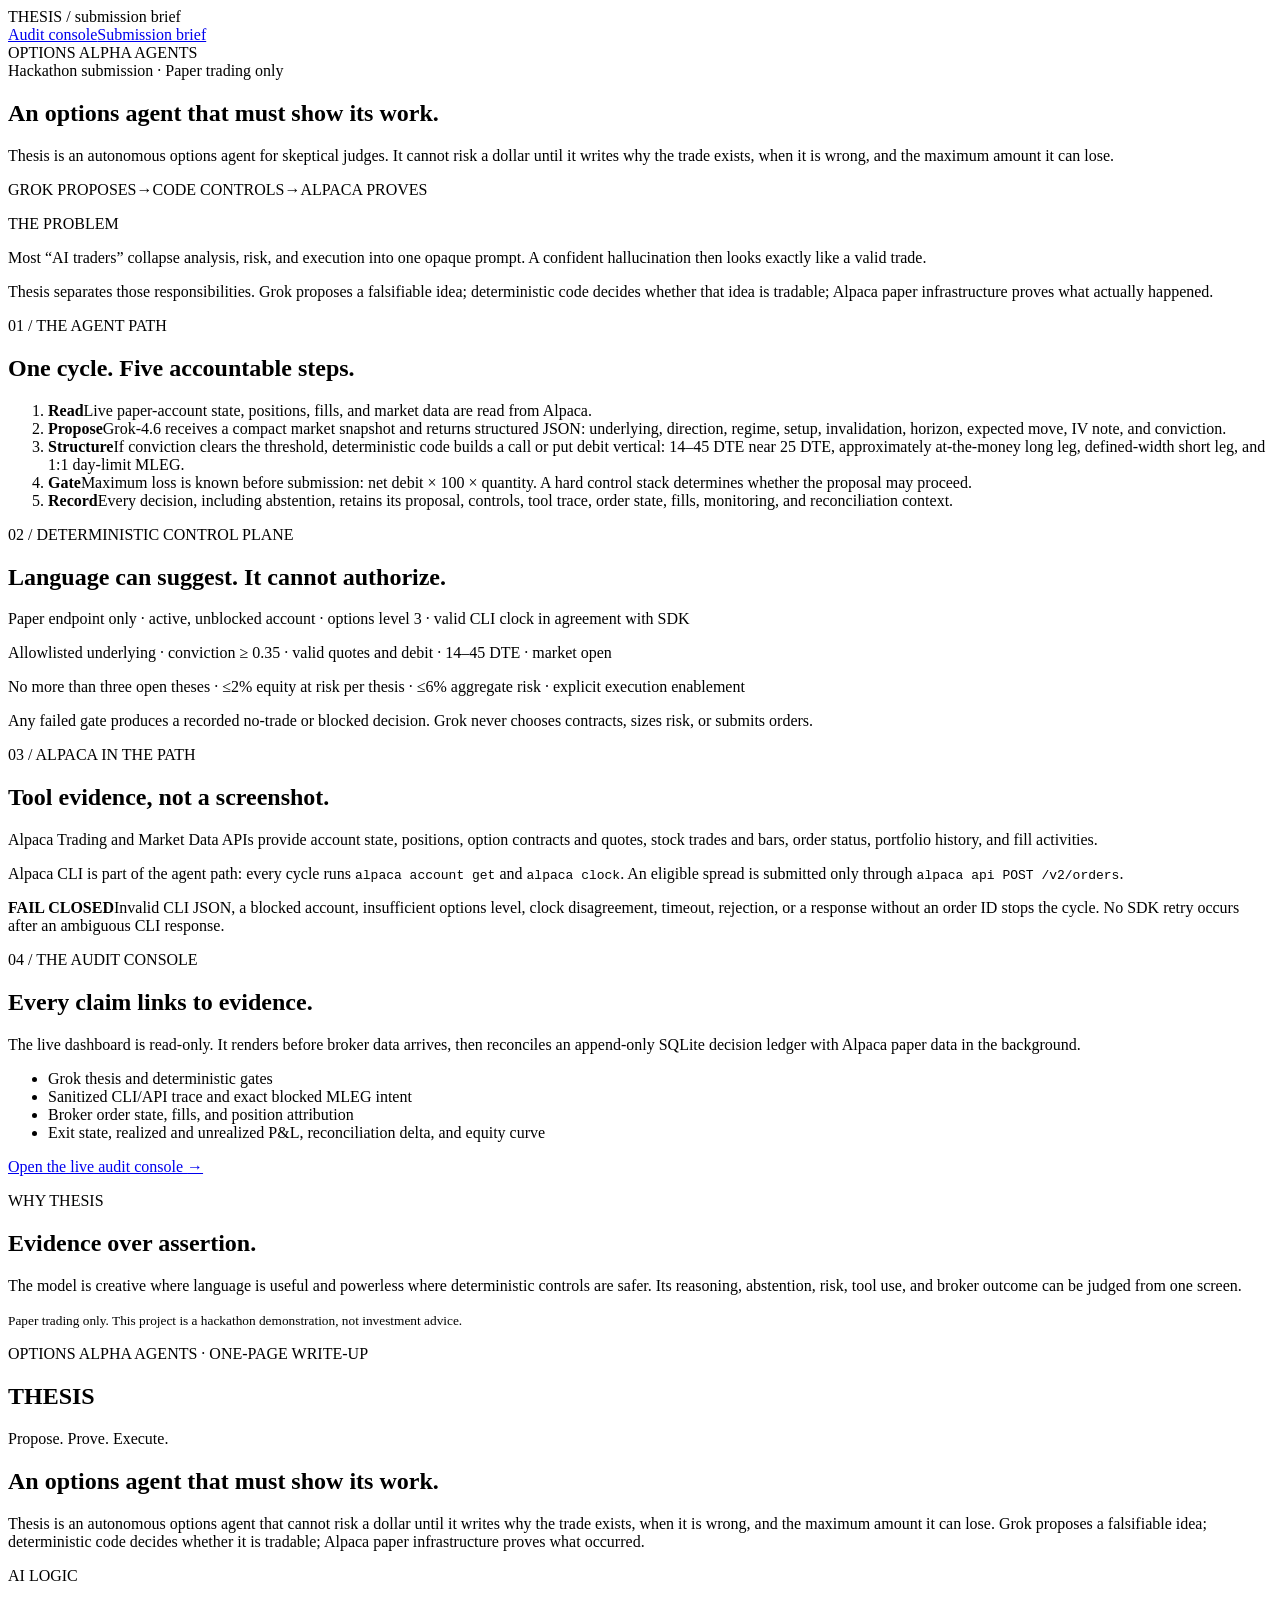
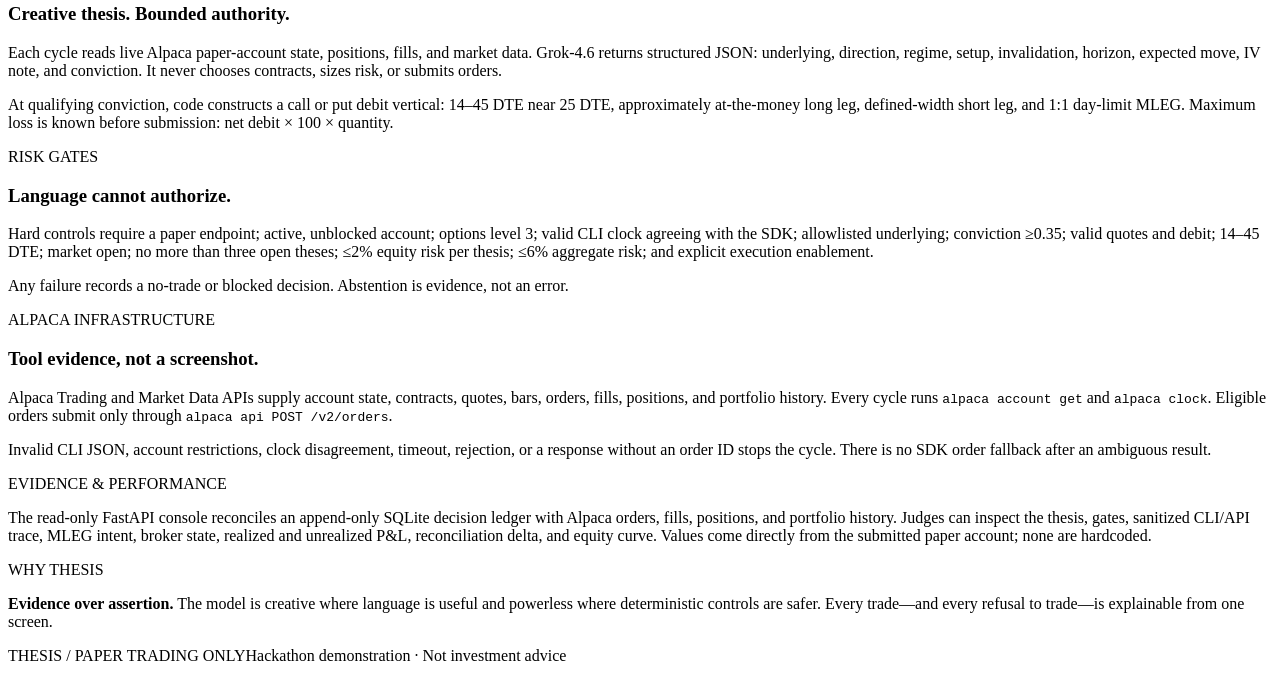
==== thesis-agent/thesis/web/static/brief.html @ 84b10963 "Publish Thesis hackathon submission" ====
<!doctype html>
<html lang="en">
<head>
  <meta charset="utf-8">
  <meta name="viewport" content="width=device-width,initial-scale=1">
  <meta name="description" content="Thesis hackathon submission brief">
  <title>Thesis / Submission Brief</title>
  <link rel="stylesheet" href="/assets/styles.css">
</head>
<body class="brief-body">
<main class="brief shell">
  <header class="topbar">
    <div class="brand"><i class="mark" aria-hidden="true"></i>THESIS <span class="small">/ submission brief</span></div>
    <nav class="topnav" aria-label="Primary"><a href="/">Audit console</a><a class="active" href="/brief" aria-current="page">Submission brief</a></nav>
    <div class="brief-tag">OPTIONS ALPHA AGENTS</div>
  </header>
  <section class="brief-hero">
    <div class="eyebrow">Hackathon submission · Paper trading only</div>
    <h1>An options agent that must show its work.</h1>
    <p>Thesis is an autonomous options agent for skeptical judges. It cannot risk a dollar until it writes why the trade exists, when it is wrong, and the maximum amount it can lose.</p>
    <div class="brief-rule"><span>GROK PROPOSES</span><b>→</b><span>CODE CONTROLS</span><b>→</b><span>ALPACA PROVES</span></div>
  </section>
  <section class="brief-intro">
    <p class="section-kicker">THE PROBLEM</p>
    <p class="big-copy">Most “AI traders” collapse analysis, risk, and execution into one opaque prompt. A confident hallucination then looks exactly like a valid trade.</p>
    <p>Thesis separates those responsibilities. Grok proposes a falsifiable idea; deterministic code decides whether that idea is tradable; Alpaca paper infrastructure proves what actually happened.</p>
  </section>
  <section class="brief-section">
    <div><p class="section-kicker">01 / THE AGENT PATH</p><h2>One cycle. Five accountable steps.</h2></div>
    <ol class="path">
      <li><b>Read</b><span>Live paper-account state, positions, fills, and market data are read from Alpaca.</span></li>
      <li><b>Propose</b><span>Grok-4.6 receives a compact market snapshot and returns structured JSON: underlying, direction, regime, setup, invalidation, horizon, expected move, IV note, and conviction.</span></li>
      <li><b>Structure</b><span>If conviction clears the threshold, deterministic code builds a call or put debit vertical: 14–45 DTE near 25 DTE, approximately at-the-money long leg, defined-width short leg, and 1:1 day-limit MLEG.</span></li>
      <li><b>Gate</b><span>Maximum loss is known before submission: net debit × 100 × quantity. A hard control stack determines whether the proposal may proceed.</span></li>
      <li><b>Record</b><span>Every decision, including abstention, retains its proposal, controls, tool trace, order state, fills, monitoring, and reconciliation context.</span></li>
    </ol>
  </section>
  <section class="brief-section controls">
    <div><p class="section-kicker">02 / DETERMINISTIC CONTROL PLANE</p><h2>Language can suggest. It cannot authorize.</h2></div>
    <div class="control-list">
      <p>Paper endpoint only · active, unblocked account · options level 3 · valid CLI clock in agreement with SDK</p>
      <p>Allowlisted underlying · conviction ≥ 0.35 · valid quotes and debit · 14–45 DTE · market open</p>
      <p>No more than three open theses · ≤2% equity at risk per thesis · ≤6% aggregate risk · explicit execution enablement</p>
    </div>
    <p class="control-note">Any failed gate produces a recorded no-trade or blocked decision. Grok never chooses contracts, sizes risk, or submits orders.</p>
  </section>
  <section class="brief-section">
    <div><p class="section-kicker">03 / ALPACA IN THE PATH</p><h2>Tool evidence, not a screenshot.</h2></div>
    <div class="two-col">
      <p>Alpaca Trading and Market Data APIs provide account state, positions, option contracts and quotes, stock trades and bars, order status, portfolio history, and fill activities.</p>
      <p>Alpaca CLI is part of the agent path: every cycle runs <code>alpaca account get</code> and <code>alpaca clock</code>. An eligible spread is submitted only through <code>alpaca api POST /v2/orders</code>.</p>
    </div>
    <aside class="fail-closed"><strong>FAIL CLOSED</strong><span>Invalid CLI JSON, a blocked account, insufficient options level, clock disagreement, timeout, rejection, or a response without an order ID stops the cycle. No SDK retry occurs after an ambiguous CLI response.</span></aside>
  </section>
  <section class="brief-section evidence">
    <div><p class="section-kicker">04 / THE AUDIT CONSOLE</p><h2>Every claim links to evidence.</h2></div>
    <p>The live dashboard is read-only. It renders before broker data arrives, then reconciles an append-only SQLite decision ledger with Alpaca paper data in the background.</p>
    <ul><li>Grok thesis and deterministic gates</li><li>Sanitized CLI/API trace and exact blocked MLEG intent</li><li>Broker order state, fills, and position attribution</li><li>Exit state, realized and unrealized P&amp;L, reconciliation delta, and equity curve</li></ul>
    <a class="console-link" href="/">Open the live audit console <span aria-hidden="true">→</span></a>
  </section>
  <section class="closing"><p class="section-kicker">WHY THESIS</p><h2>Evidence over assertion.</h2><p>The model is creative where language is useful and powerless where deterministic controls are safer. Its reasoning, abstention, risk, tool use, and broker outcome can be judged from one screen.</p><small>Paper trading only. This project is a hackathon demonstration, not investment advice.</small></section>
  <article class="print-sheet" aria-label="Thesis one-page submission">
    <header class="print-sheet-head">
      <div>
        <p class="print-kicker">OPTIONS ALPHA AGENTS · ONE-PAGE WRITE-UP</p>
        <h1>THESIS</h1>
      </div>
      <p class="print-tagline">Propose. Prove. Execute.</p>
    </header>
    <section class="print-pitch">
      <h2>An options agent that must show its work.</h2>
      <p>Thesis is an autonomous options agent that cannot risk a dollar until it writes why the trade exists, when it is wrong, and the maximum amount it can lose. Grok proposes a falsifiable idea; deterministic code decides whether it is tradable; Alpaca paper infrastructure proves what occurred.</p>
    </section>
    <div class="print-columns">
      <section>
        <p class="print-kicker">AI LOGIC</p>
        <h3>Creative thesis. Bounded authority.</h3>
        <p>Each cycle reads live Alpaca paper-account state, positions, fills, and market data. Grok-4.6 returns structured JSON: underlying, direction, regime, setup, invalidation, horizon, expected move, IV note, and conviction. It never chooses contracts, sizes risk, or submits orders.</p>
        <p>At qualifying conviction, code constructs a call or put debit vertical: 14–45 DTE near 25 DTE, approximately at-the-money long leg, defined-width short leg, and 1:1 day-limit MLEG. Maximum loss is known before submission: net debit × 100 × quantity.</p>
      </section>
      <section>
        <p class="print-kicker">RISK GATES</p>
        <h3>Language cannot authorize.</h3>
        <p>Hard controls require a paper endpoint; active, unblocked account; options level 3; valid CLI clock agreeing with the SDK; allowlisted underlying; conviction ≥0.35; valid quotes and debit; 14–45 DTE; market open; no more than three open theses; ≤2% equity risk per thesis; ≤6% aggregate risk; and explicit execution enablement.</p>
        <p>Any failure records a no-trade or blocked decision. Abstention is evidence, not an error.</p>
      </section>
      <section>
        <p class="print-kicker">ALPACA INFRASTRUCTURE</p>
        <h3>Tool evidence, not a screenshot.</h3>
        <p>Alpaca Trading and Market Data APIs supply account state, contracts, quotes, bars, orders, fills, positions, and portfolio history. Every cycle runs <code>alpaca account get</code> and <code>alpaca clock</code>. Eligible orders submit only through <code>alpaca api POST /v2/orders</code>.</p>
        <p>Invalid CLI JSON, account restrictions, clock disagreement, timeout, rejection, or a response without an order ID stops the cycle. There is no SDK order fallback after an ambiguous result.</p>
      </section>
    </div>
    <section class="print-evidence">
      <div>
        <p class="print-kicker">EVIDENCE &amp; PERFORMANCE</p>
        <p>The read-only FastAPI console reconciles an append-only SQLite decision ledger with Alpaca orders, fills, positions, and portfolio history. Judges can inspect the thesis, gates, sanitized CLI/API trace, MLEG intent, broker state, realized and unrealized P&amp;L, reconciliation delta, and equity curve. Values come directly from the submitted paper account; none are hardcoded.</p>
      </div>
      <div>
        <p class="print-kicker">WHY THESIS</p>
        <p><strong>Evidence over assertion.</strong> The model is creative where language is useful and powerless where deterministic controls are safer. Every trade—and every refusal to trade—is explainable from one screen.</p>
      </div>
    </section>
    <footer class="print-footer"><span>THESIS / PAPER TRADING ONLY</span><span>Hackathon demonstration · Not investment advice</span></footer>
  </article>
</main>
</body>
</html>
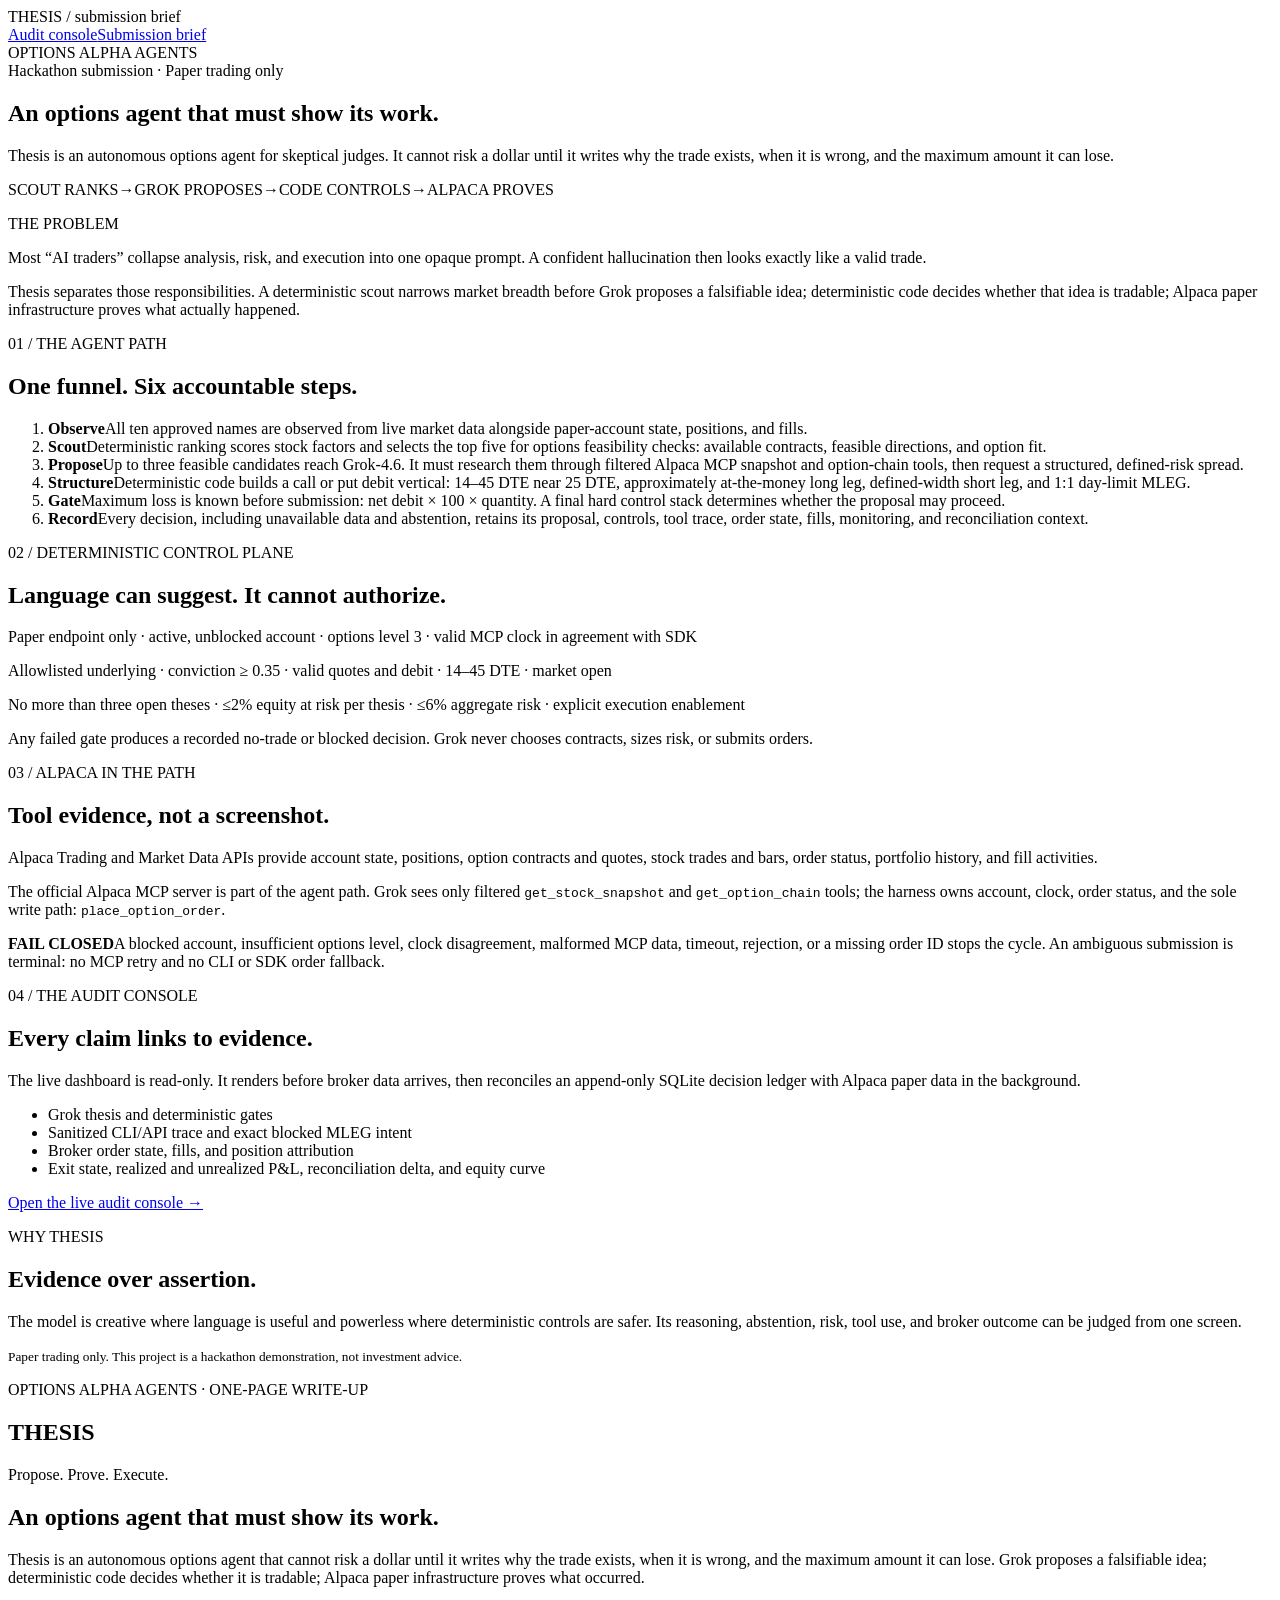
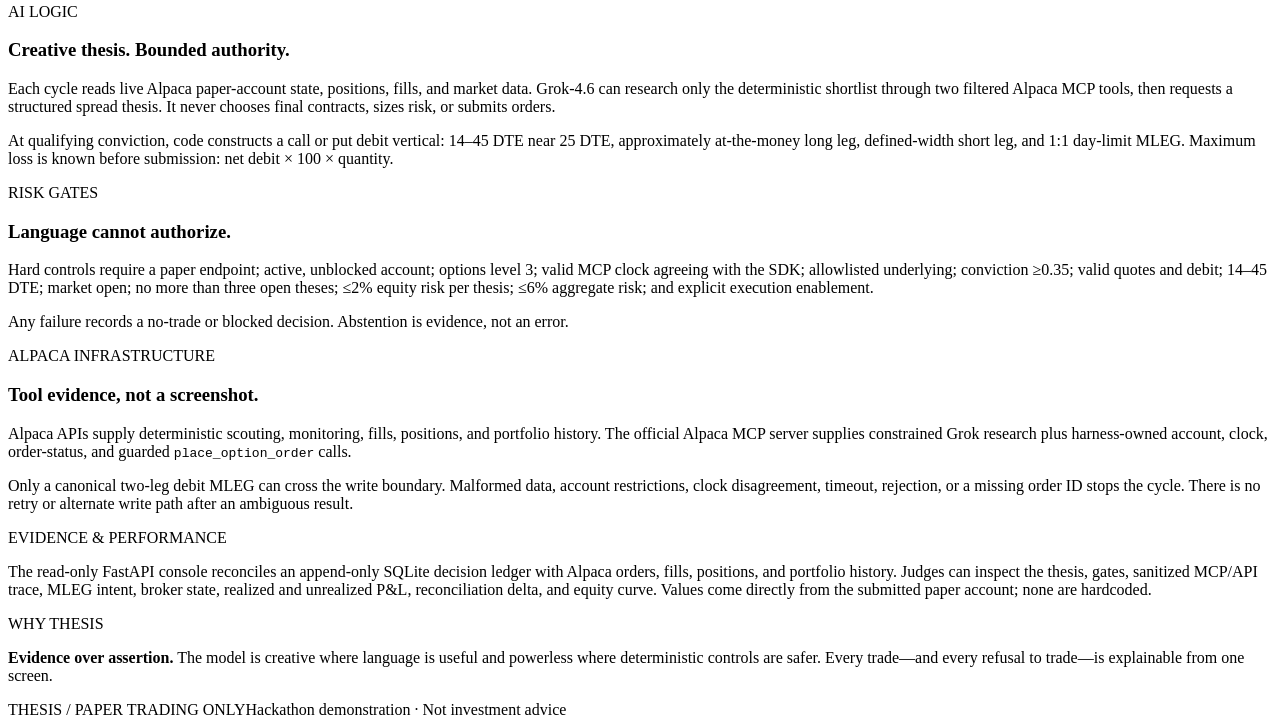
==== commit 1bcd2b2d: "Complete hackathon submission package" ====
--- a/thesis-agent/thesis/web/static/brief.html
+++ b/thesis-agent/thesis/web/static/brief.html
@@ -18,27 +18,28 @@
     <div class="eyebrow">Hackathon submission · Paper trading only</div>
     <h1>An options agent that must show its work.</h1>
     <p>Thesis is an autonomous options agent for skeptical judges. It cannot risk a dollar until it writes why the trade exists, when it is wrong, and the maximum amount it can lose.</p>
-    <div class="brief-rule"><span>GROK PROPOSES</span><b>→</b><span>CODE CONTROLS</span><b>→</b><span>ALPACA PROVES</span></div>
+    <div class="brief-rule"><span>SCOUT RANKS</span><b>→</b><span>GROK PROPOSES</span><b>→</b><span>CODE CONTROLS</span><b>→</b><span>ALPACA PROVES</span></div>
   </section>
   <section class="brief-intro">
     <p class="section-kicker">THE PROBLEM</p>
     <p class="big-copy">Most “AI traders” collapse analysis, risk, and execution into one opaque prompt. A confident hallucination then looks exactly like a valid trade.</p>
-    <p>Thesis separates those responsibilities. Grok proposes a falsifiable idea; deterministic code decides whether that idea is tradable; Alpaca paper infrastructure proves what actually happened.</p>
+    <p>Thesis separates those responsibilities. A deterministic scout narrows market breadth before Grok proposes a falsifiable idea; deterministic code decides whether that idea is tradable; Alpaca paper infrastructure proves what actually happened.</p>
   </section>
   <section class="brief-section">
-    <div><p class="section-kicker">01 / THE AGENT PATH</p><h2>One cycle. Five accountable steps.</h2></div>
+    <div><p class="section-kicker">01 / THE AGENT PATH</p><h2>One funnel. Six accountable steps.</h2></div>
     <ol class="path">
-      <li><b>Read</b><span>Live paper-account state, positions, fills, and market data are read from Alpaca.</span></li>
-      <li><b>Propose</b><span>Grok-4.6 receives a compact market snapshot and returns structured JSON: underlying, direction, regime, setup, invalidation, horizon, expected move, IV note, and conviction.</span></li>
-      <li><b>Structure</b><span>If conviction clears the threshold, deterministic code builds a call or put debit vertical: 14–45 DTE near 25 DTE, approximately at-the-money long leg, defined-width short leg, and 1:1 day-limit MLEG.</span></li>
-      <li><b>Gate</b><span>Maximum loss is known before submission: net debit × 100 × quantity. A hard control stack determines whether the proposal may proceed.</span></li>
-      <li><b>Record</b><span>Every decision, including abstention, retains its proposal, controls, tool trace, order state, fills, monitoring, and reconciliation context.</span></li>
+      <li><b>Observe</b><span>All ten approved names are observed from live market data alongside paper-account state, positions, and fills.</span></li>
+      <li><b>Scout</b><span>Deterministic ranking scores stock factors and selects the top five for options feasibility checks: available contracts, feasible directions, and option fit.</span></li>
+      <li><b>Propose</b><span>Up to three feasible candidates reach Grok-4.6. It must research them through filtered Alpaca MCP snapshot and option-chain tools, then request a structured, defined-risk spread.</span></li>
+      <li><b>Structure</b><span>Deterministic code builds a call or put debit vertical: 14–45 DTE near 25 DTE, approximately at-the-money long leg, defined-width short leg, and 1:1 day-limit MLEG.</span></li>
+      <li><b>Gate</b><span>Maximum loss is known before submission: net debit × 100 × quantity. A final hard control stack determines whether the proposal may proceed.</span></li>
+      <li><b>Record</b><span>Every decision, including unavailable data and abstention, retains its proposal, controls, tool trace, order state, fills, monitoring, and reconciliation context.</span></li>
     </ol>
   </section>
   <section class="brief-section controls">
     <div><p class="section-kicker">02 / DETERMINISTIC CONTROL PLANE</p><h2>Language can suggest. It cannot authorize.</h2></div>
     <div class="control-list">
-      <p>Paper endpoint only · active, unblocked account · options level 3 · valid CLI clock in agreement with SDK</p>
+      <p>Paper endpoint only · active, unblocked account · options level 3 · valid MCP clock in agreement with SDK</p>
       <p>Allowlisted underlying · conviction ≥ 0.35 · valid quotes and debit · 14–45 DTE · market open</p>
       <p>No more than three open theses · ≤2% equity at risk per thesis · ≤6% aggregate risk · explicit execution enablement</p>
     </div>
@@ -48,9 +49,9 @@
     <div><p class="section-kicker">03 / ALPACA IN THE PATH</p><h2>Tool evidence, not a screenshot.</h2></div>
     <div class="two-col">
       <p>Alpaca Trading and Market Data APIs provide account state, positions, option contracts and quotes, stock trades and bars, order status, portfolio history, and fill activities.</p>
-      <p>Alpaca CLI is part of the agent path: every cycle runs <code>alpaca account get</code> and <code>alpaca clock</code>. An eligible spread is submitted only through <code>alpaca api POST /v2/orders</code>.</p>
+      <p>The official Alpaca MCP server is part of the agent path. Grok sees only filtered <code>get_stock_snapshot</code> and <code>get_option_chain</code> tools; the harness owns account, clock, order status, and the sole write path: <code>place_option_order</code>.</p>
     </div>
-    <aside class="fail-closed"><strong>FAIL CLOSED</strong><span>Invalid CLI JSON, a blocked account, insufficient options level, clock disagreement, timeout, rejection, or a response without an order ID stops the cycle. No SDK retry occurs after an ambiguous CLI response.</span></aside>
+    <aside class="fail-closed"><strong>FAIL CLOSED</strong><span>A blocked account, insufficient options level, clock disagreement, malformed MCP data, timeout, rejection, or a missing order ID stops the cycle. An ambiguous submission is terminal: no MCP retry and no CLI or SDK order fallback.</span></aside>
   </section>
   <section class="brief-section evidence">
     <div><p class="section-kicker">04 / THE AUDIT CONSOLE</p><h2>Every claim links to evidence.</h2></div>
@@ -75,26 +76,26 @@
       <section>
         <p class="print-kicker">AI LOGIC</p>
         <h3>Creative thesis. Bounded authority.</h3>
-        <p>Each cycle reads live Alpaca paper-account state, positions, fills, and market data. Grok-4.6 returns structured JSON: underlying, direction, regime, setup, invalidation, horizon, expected move, IV note, and conviction. It never chooses contracts, sizes risk, or submits orders.</p>
+        <p>Each cycle reads live Alpaca paper-account state, positions, fills, and market data. Grok-4.6 can research only the deterministic shortlist through two filtered Alpaca MCP tools, then requests a structured spread thesis. It never chooses final contracts, sizes risk, or submits orders.</p>
         <p>At qualifying conviction, code constructs a call or put debit vertical: 14–45 DTE near 25 DTE, approximately at-the-money long leg, defined-width short leg, and 1:1 day-limit MLEG. Maximum loss is known before submission: net debit × 100 × quantity.</p>
       </section>
       <section>
         <p class="print-kicker">RISK GATES</p>
         <h3>Language cannot authorize.</h3>
-        <p>Hard controls require a paper endpoint; active, unblocked account; options level 3; valid CLI clock agreeing with the SDK; allowlisted underlying; conviction ≥0.35; valid quotes and debit; 14–45 DTE; market open; no more than three open theses; ≤2% equity risk per thesis; ≤6% aggregate risk; and explicit execution enablement.</p>
+        <p>Hard controls require a paper endpoint; active, unblocked account; options level 3; valid MCP clock agreeing with the SDK; allowlisted underlying; conviction ≥0.35; valid quotes and debit; 14–45 DTE; market open; no more than three open theses; ≤2% equity risk per thesis; ≤6% aggregate risk; and explicit execution enablement.</p>
         <p>Any failure records a no-trade or blocked decision. Abstention is evidence, not an error.</p>
       </section>
       <section>
         <p class="print-kicker">ALPACA INFRASTRUCTURE</p>
         <h3>Tool evidence, not a screenshot.</h3>
-        <p>Alpaca Trading and Market Data APIs supply account state, contracts, quotes, bars, orders, fills, positions, and portfolio history. Every cycle runs <code>alpaca account get</code> and <code>alpaca clock</code>. Eligible orders submit only through <code>alpaca api POST /v2/orders</code>.</p>
-        <p>Invalid CLI JSON, account restrictions, clock disagreement, timeout, rejection, or a response without an order ID stops the cycle. There is no SDK order fallback after an ambiguous result.</p>
+        <p>Alpaca APIs supply deterministic scouting, monitoring, fills, positions, and portfolio history. The official Alpaca MCP server supplies constrained Grok research plus harness-owned account, clock, order-status, and guarded <code>place_option_order</code> calls.</p>
+        <p>Only a canonical two-leg debit MLEG can cross the write boundary. Malformed data, account restrictions, clock disagreement, timeout, rejection, or a missing order ID stops the cycle. There is no retry or alternate write path after an ambiguous result.</p>
       </section>
     </div>
     <section class="print-evidence">
       <div>
         <p class="print-kicker">EVIDENCE &amp; PERFORMANCE</p>
-        <p>The read-only FastAPI console reconciles an append-only SQLite decision ledger with Alpaca orders, fills, positions, and portfolio history. Judges can inspect the thesis, gates, sanitized CLI/API trace, MLEG intent, broker state, realized and unrealized P&amp;L, reconciliation delta, and equity curve. Values come directly from the submitted paper account; none are hardcoded.</p>
+        <p>The read-only FastAPI console reconciles an append-only SQLite decision ledger with Alpaca orders, fills, positions, and portfolio history. Judges can inspect the thesis, gates, sanitized MCP/API trace, MLEG intent, broker state, realized and unrealized P&amp;L, reconciliation delta, and equity curve. Values come directly from the submitted paper account; none are hardcoded.</p>
       </div>
       <div>
         <p class="print-kicker">WHY THESIS</p>
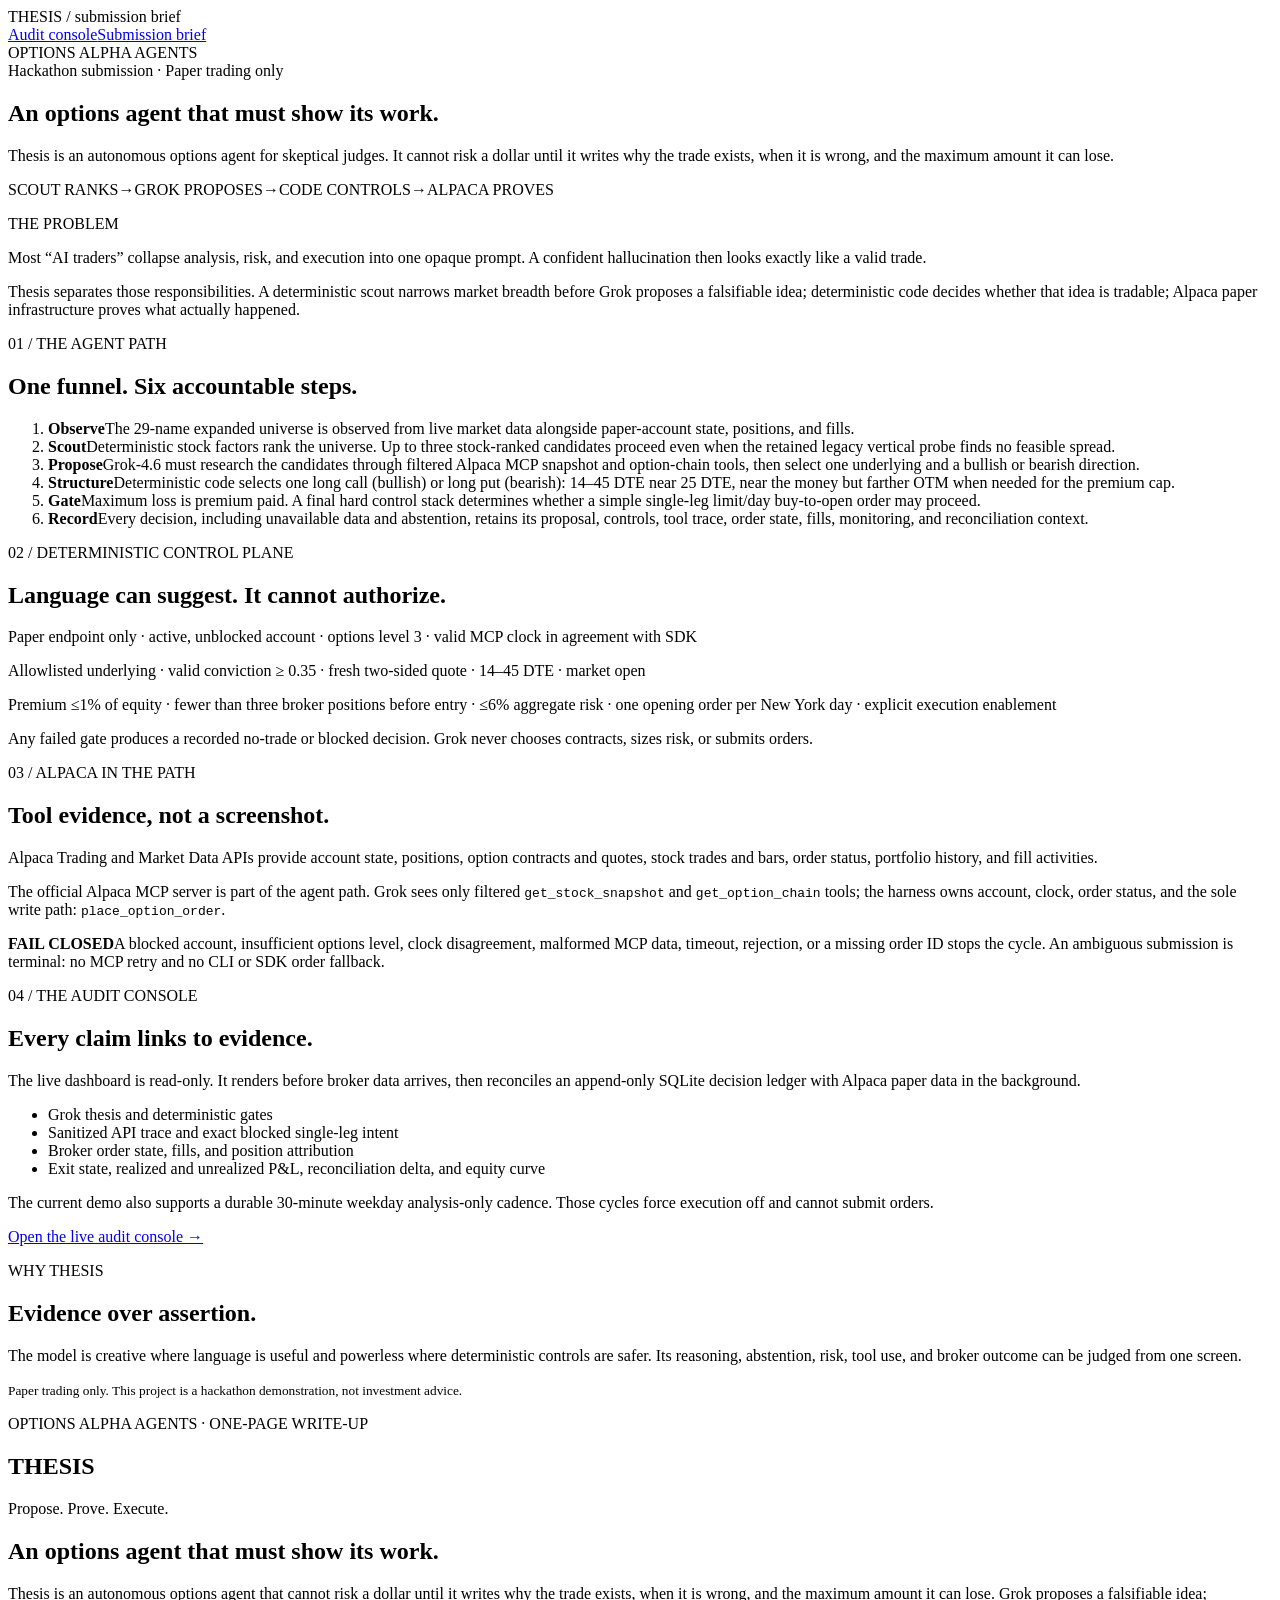
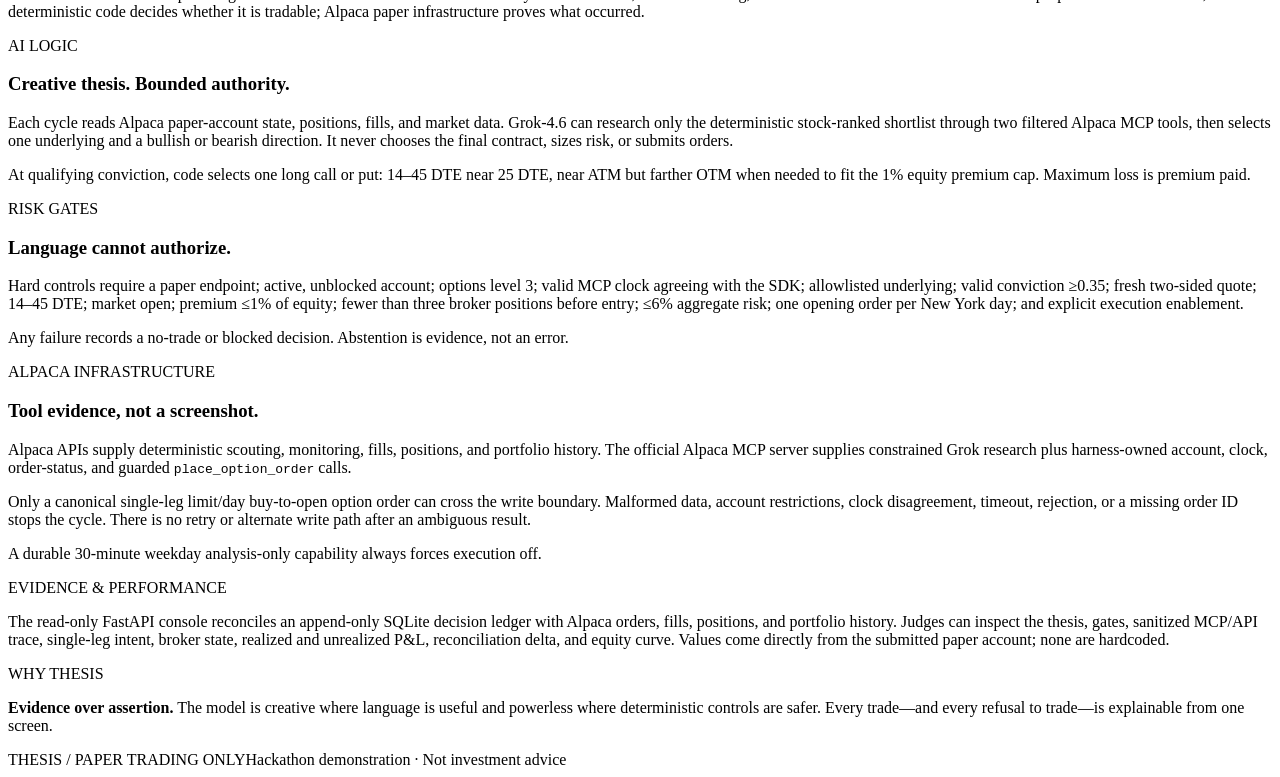
==== commit ef16107c: "Publish complete submission package" ====
--- a/thesis-agent/thesis/web/static/brief.html
+++ b/thesis-agent/thesis/web/static/brief.html
@@ -28,11 +28,11 @@
   <section class="brief-section">
     <div><p class="section-kicker">01 / THE AGENT PATH</p><h2>One funnel. Six accountable steps.</h2></div>
     <ol class="path">
-      <li><b>Observe</b><span>All ten approved names are observed from live market data alongside paper-account state, positions, and fills.</span></li>
-      <li><b>Scout</b><span>Deterministic ranking scores stock factors and selects the top five for options feasibility checks: available contracts, feasible directions, and option fit.</span></li>
-      <li><b>Propose</b><span>Up to three feasible candidates reach Grok-4.6. It must research them through filtered Alpaca MCP snapshot and option-chain tools, then request a structured, defined-risk spread.</span></li>
-      <li><b>Structure</b><span>Deterministic code builds a call or put debit vertical: 14–45 DTE near 25 DTE, approximately at-the-money long leg, defined-width short leg, and 1:1 day-limit MLEG.</span></li>
-      <li><b>Gate</b><span>Maximum loss is known before submission: net debit × 100 × quantity. A final hard control stack determines whether the proposal may proceed.</span></li>
+      <li><b>Observe</b><span>The 29-name expanded universe is observed from live market data alongside paper-account state, positions, and fills.</span></li>
+      <li><b>Scout</b><span>Deterministic stock factors rank the universe. Up to three stock-ranked candidates proceed even when the retained legacy vertical probe finds no feasible spread.</span></li>
+      <li><b>Propose</b><span>Grok-4.6 must research the candidates through filtered Alpaca MCP snapshot and option-chain tools, then select one underlying and a bullish or bearish direction.</span></li>
+      <li><b>Structure</b><span>Deterministic code selects one long call (bullish) or long put (bearish): 14–45 DTE near 25 DTE, near the money but farther OTM when needed for the premium cap.</span></li>
+      <li><b>Gate</b><span>Maximum loss is premium paid. A final hard control stack determines whether a simple single-leg limit/day buy-to-open order may proceed.</span></li>
       <li><b>Record</b><span>Every decision, including unavailable data and abstention, retains its proposal, controls, tool trace, order state, fills, monitoring, and reconciliation context.</span></li>
     </ol>
   </section>
@@ -40,8 +40,8 @@
     <div><p class="section-kicker">02 / DETERMINISTIC CONTROL PLANE</p><h2>Language can suggest. It cannot authorize.</h2></div>
     <div class="control-list">
       <p>Paper endpoint only · active, unblocked account · options level 3 · valid MCP clock in agreement with SDK</p>
-      <p>Allowlisted underlying · conviction ≥ 0.35 · valid quotes and debit · 14–45 DTE · market open</p>
-      <p>No more than three open theses · ≤2% equity at risk per thesis · ≤6% aggregate risk · explicit execution enablement</p>
+      <p>Allowlisted underlying · valid conviction ≥ 0.35 · fresh two-sided quote · 14–45 DTE · market open</p>
+      <p>Premium ≤1% of equity · fewer than three broker positions before entry · ≤6% aggregate risk · one opening order per New York day · explicit execution enablement</p>
     </div>
     <p class="control-note">Any failed gate produces a recorded no-trade or blocked decision. Grok never chooses contracts, sizes risk, or submits orders.</p>
   </section>
@@ -56,7 +56,8 @@
   <section class="brief-section evidence">
     <div><p class="section-kicker">04 / THE AUDIT CONSOLE</p><h2>Every claim links to evidence.</h2></div>
     <p>The live dashboard is read-only. It renders before broker data arrives, then reconciles an append-only SQLite decision ledger with Alpaca paper data in the background.</p>
-    <ul><li>Grok thesis and deterministic gates</li><li>Sanitized CLI/API trace and exact blocked MLEG intent</li><li>Broker order state, fills, and position attribution</li><li>Exit state, realized and unrealized P&amp;L, reconciliation delta, and equity curve</li></ul>
+    <ul><li>Grok thesis and deterministic gates</li><li>Sanitized API trace and exact blocked single-leg intent</li><li>Broker order state, fills, and position attribution</li><li>Exit state, realized and unrealized P&amp;L, reconciliation delta, and equity curve</li></ul>
+    <p>The current demo also supports a durable 30-minute weekday analysis-only cadence. Those cycles force execution off and cannot submit orders.</p>
     <a class="console-link" href="/">Open the live audit console <span aria-hidden="true">→</span></a>
   </section>
   <section class="closing"><p class="section-kicker">WHY THESIS</p><h2>Evidence over assertion.</h2><p>The model is creative where language is useful and powerless where deterministic controls are safer. Its reasoning, abstention, risk, tool use, and broker outcome can be judged from one screen.</p><small>Paper trading only. This project is a hackathon demonstration, not investment advice.</small></section>
@@ -76,26 +77,27 @@
       <section>
         <p class="print-kicker">AI LOGIC</p>
         <h3>Creative thesis. Bounded authority.</h3>
-        <p>Each cycle reads live Alpaca paper-account state, positions, fills, and market data. Grok-4.6 can research only the deterministic shortlist through two filtered Alpaca MCP tools, then requests a structured spread thesis. It never chooses final contracts, sizes risk, or submits orders.</p>
-        <p>At qualifying conviction, code constructs a call or put debit vertical: 14–45 DTE near 25 DTE, approximately at-the-money long leg, defined-width short leg, and 1:1 day-limit MLEG. Maximum loss is known before submission: net debit × 100 × quantity.</p>
+        <p>Each cycle reads Alpaca paper-account state, positions, fills, and market data. Grok-4.6 can research only the deterministic stock-ranked shortlist through two filtered Alpaca MCP tools, then selects one underlying and a bullish or bearish direction. It never chooses the final contract, sizes risk, or submits orders.</p>
+        <p>At qualifying conviction, code selects one long call or put: 14–45 DTE near 25 DTE, near ATM but farther OTM when needed to fit the 1% equity premium cap. Maximum loss is premium paid.</p>
       </section>
       <section>
         <p class="print-kicker">RISK GATES</p>
         <h3>Language cannot authorize.</h3>
-        <p>Hard controls require a paper endpoint; active, unblocked account; options level 3; valid MCP clock agreeing with the SDK; allowlisted underlying; conviction ≥0.35; valid quotes and debit; 14–45 DTE; market open; no more than three open theses; ≤2% equity risk per thesis; ≤6% aggregate risk; and explicit execution enablement.</p>
+        <p>Hard controls require a paper endpoint; active, unblocked account; options level 3; valid MCP clock agreeing with the SDK; allowlisted underlying; valid conviction ≥0.35; fresh two-sided quote; 14–45 DTE; market open; premium ≤1% of equity; fewer than three broker positions before entry; ≤6% aggregate risk; one opening order per New York day; and explicit execution enablement.</p>
         <p>Any failure records a no-trade or blocked decision. Abstention is evidence, not an error.</p>
       </section>
       <section>
         <p class="print-kicker">ALPACA INFRASTRUCTURE</p>
         <h3>Tool evidence, not a screenshot.</h3>
         <p>Alpaca APIs supply deterministic scouting, monitoring, fills, positions, and portfolio history. The official Alpaca MCP server supplies constrained Grok research plus harness-owned account, clock, order-status, and guarded <code>place_option_order</code> calls.</p>
-        <p>Only a canonical two-leg debit MLEG can cross the write boundary. Malformed data, account restrictions, clock disagreement, timeout, rejection, or a missing order ID stops the cycle. There is no retry or alternate write path after an ambiguous result.</p>
+        <p>Only a canonical single-leg limit/day buy-to-open option order can cross the write boundary. Malformed data, account restrictions, clock disagreement, timeout, rejection, or a missing order ID stops the cycle. There is no retry or alternate write path after an ambiguous result.</p>
+        <p>A durable 30-minute weekday analysis-only capability always forces execution off.</p>
       </section>
     </div>
     <section class="print-evidence">
       <div>
         <p class="print-kicker">EVIDENCE &amp; PERFORMANCE</p>
-        <p>The read-only FastAPI console reconciles an append-only SQLite decision ledger with Alpaca orders, fills, positions, and portfolio history. Judges can inspect the thesis, gates, sanitized MCP/API trace, MLEG intent, broker state, realized and unrealized P&amp;L, reconciliation delta, and equity curve. Values come directly from the submitted paper account; none are hardcoded.</p>
+        <p>The read-only FastAPI console reconciles an append-only SQLite decision ledger with Alpaca orders, fills, positions, and portfolio history. Judges can inspect the thesis, gates, sanitized MCP/API trace, single-leg intent, broker state, realized and unrealized P&amp;L, reconciliation delta, and equity curve. Values come directly from the submitted paper account; none are hardcoded.</p>
       </div>
       <div>
         <p class="print-kicker">WHY THESIS</p>
